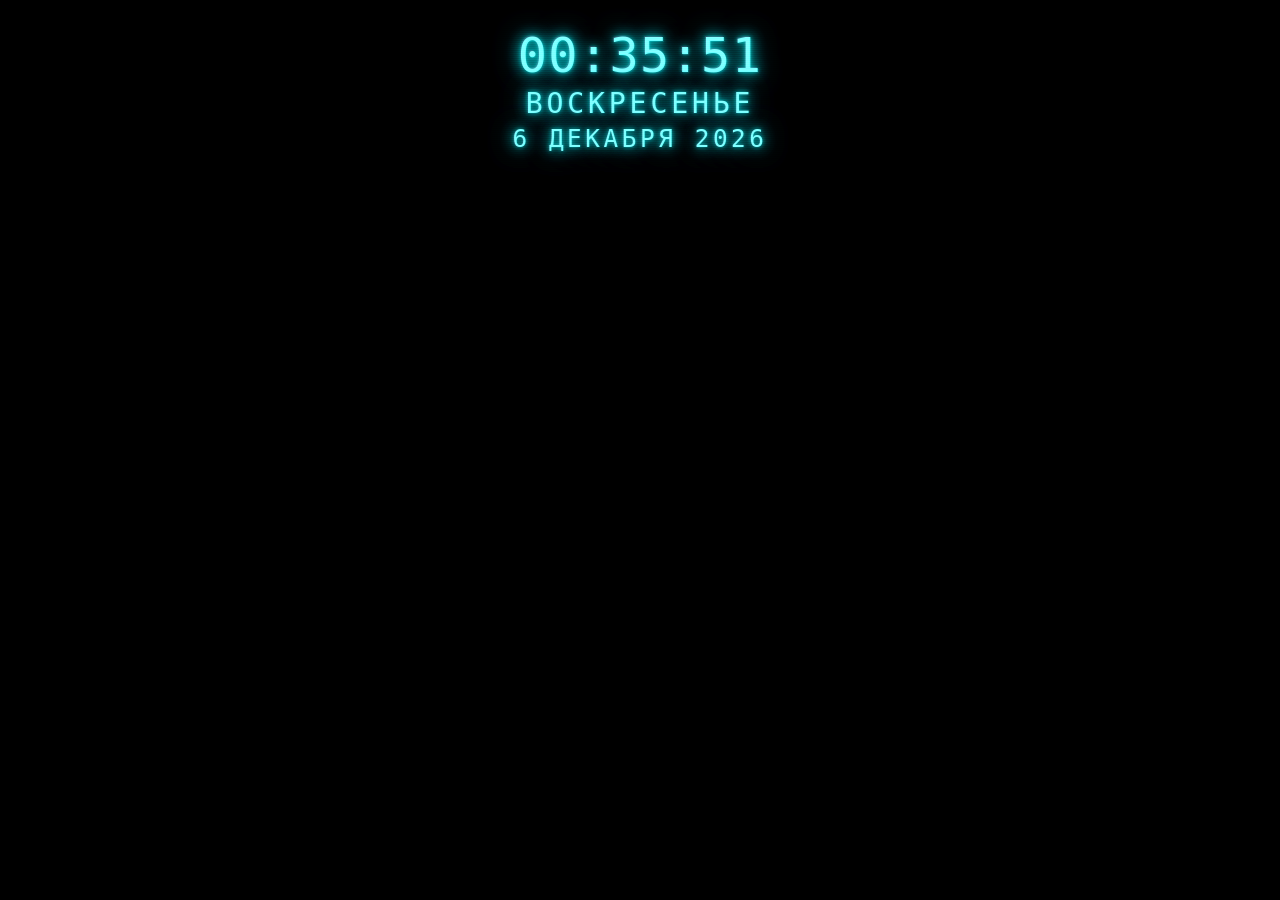
==== index.html @ b8df5d32 "Add files via upload" ====
<!DOCTYPE html>
<html lang="ru">
<head>
  <meta charset="UTF-8" />
  <title>Cyberpunk Night City Clock 24h (GitHub)</title>
  <style>
    * { margin: 0; padding: 0; box-sizing: border-box; }
    html, body { width: 100%; height: 100%; overflow: hidden; background: #000; font-family: "Share Tech Mono", monospace; }
    body { position: relative; }
    .bg-video { position: fixed; top: 0; left: 0; width: 100%; height: 100%; object-fit: cover; z-index: 0; }
    .hud { position: fixed; top: 3%; left: 50%; transform: translateX(-50%); text-align: center; z-index: 1; color: #70ffff;
           text-shadow: 0 0 4px rgba(0,255,255,0.6), 0 0 14px rgba(0,255,255,0.85), 0 0 25px rgba(0,210,255,0.6); }
    .time-line { display: flex; justify-content: center; align-items: baseline; gap: 0.05vw; font-size: 3.8vw; letter-spacing: 0.10vw; }
    .weekday { margin-top: 0.35vw; font-size: 2.2vw; letter-spacing: 0.3vw; }
    .date { margin-top: 0.25vw; font-size: 1.9vw; letter-spacing: 0.28vw; }
    .time-line::before, .time-line::after,
    .weekday::before, .weekday::after,
    .date::before, .date::after {
      content: attr(data-text); position: absolute; left: 0; right: 0; margin: 0 auto; text-align: inherit;
      color: #00ffff; opacity: 0.15; mix-blend-mode: screen; pointer-events: none; }
    .time-line::before { transform: translate(-0.08vw,-0.08vw); color: #ff66ff; }
    .time-line::after  { transform: translate( 0.08vw, 0.08vw); color: #00ffff; }
    .weekday::before   { transform: translate(-0.05vw, 0);      color: #ff66ff; }
    .weekday::after    { transform: translate( 0.05vw, 0);      color: #00ffff; }
    .date::before      { transform: translate(-0.05vw, 0);      color: #ff66ff; }
    .date::after       { transform: translate( 0.05vw, 0);      color: #00ffff; }
    .scanlines { position: fixed; inset: 0; z-index: 2; pointer-events: none;
                 background-image: linear-gradient(to bottom, rgba(0,0,0,0.35) 0px, rgba(0,0,0,0.0) 1px);
                 background-size: 100% 2px; mix-blend-mode: soft-light; }
  </style>
</head>
<body>
  <!-- Важно: видео должно лежать рядом с index.html в репозитории -->
  <video class="bg-video" autoplay muted loop playsinline>
    <source src="cyberpunk-night-city.1920x1080.mp4" type="video/mp4" />
  </video>

  <div class="hud">
    <div class="time-line" id="time-line" data-text="00:00:00">
      <span id="time-text">00:00:00</span>
    </div>
    <div class="weekday" id="weekday-text" data-text="ПОНЕДЕЛЬНИК">ПОНЕДЕЛЬНИК</div>
    <div class="date" id="date-text" data-text="26 АВГУСТА 2026">26 АВГУСТА 2026</div>
  </div>

  <div class="scanlines"></div>

  <script>
    const weekdayNames = [
      "ВОСКРЕСЕНЬЕ","ПОНЕДЕЛЬНИК","ВТОРНИК","СРЕДА","ЧЕТВЕРГ","ПЯТНИЦА","СУББОТА"
    ];
    const monthNamesRu = [
      "ЯНВАРЯ","ФЕВРАЛЯ","МАРТА","АПРЕЛЯ","МАЯ","ИЮНЯ","ИЮЛЯ","АВГУСТА","СЕНТЯБРЯ","ОКТЯБРЯ","НОЯБРЯ","ДЕКАБРЯ"
    ];
    function updateClock(){
      const now = new Date();
      const hours = now.getHours();
      const minutes = now.getMinutes();
      const seconds = now.getSeconds();
      const timeStr = `${hours.toString().padStart(2,"0")}:${minutes.toString().padStart(2,"0")}:${seconds.toString().padStart(2,"0")}`;
      const weekdayStr = weekdayNames[now.getDay()];
      const dateStr = `${now.getDate()} ${monthNamesRu[now.getMonth()]} ${now.getFullYear()}`;
      const timeLineEl = document.getElementById('time-line');
      const timeEl = document.getElementById('time-text');
      const weekdayEl = document.getElementById('weekday-text');
      const dateEl = document.getElementById('date-text');
      timeEl.textContent = timeStr;
      weekdayEl.textContent = weekdayStr;
      dateEl.textContent = dateStr;
      timeLineEl.setAttribute('data-text', timeStr);
      weekdayEl.setAttribute('data-text', weekdayStr);
      dateEl.setAttribute('data-text', dateStr);
    }
    updateClock();
    setInterval(updateClock, 1000);
  </script>
</body>
</html>
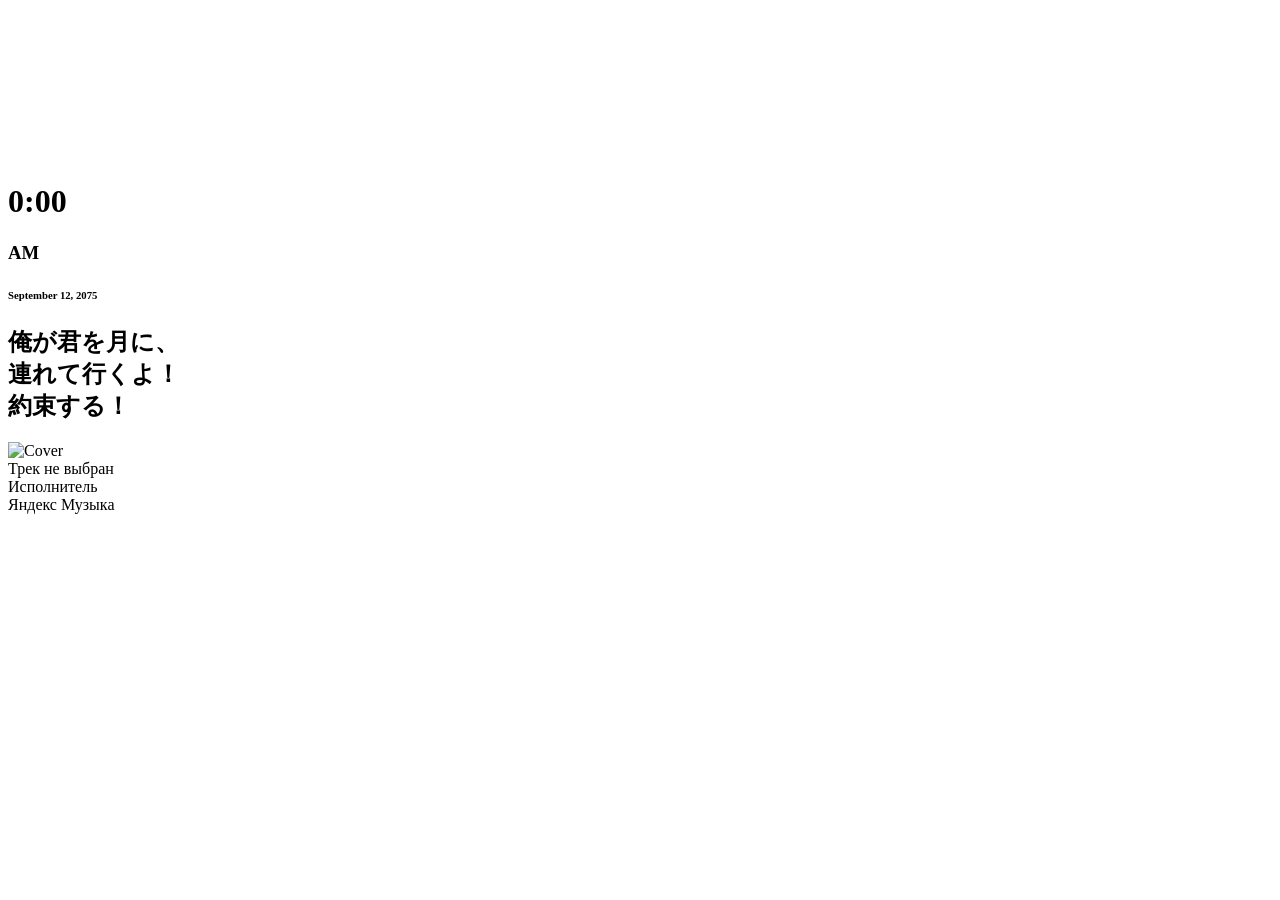
==== commit 909654fe: "Rename index_ym.html to index.html" ====
--- a/index.html
+++ b/index.html
@@ -1,78 +1,61 @@
 <!DOCTYPE html>
-<html lang="ru">
+<html lang="en">
+
 <head>
-  <meta charset="UTF-8" />
-  <title>Cyberpunk Night City Clock 24h (GitHub)</title>
-  <style>
-    * { margin: 0; padding: 0; box-sizing: border-box; }
-    html, body { width: 100%; height: 100%; overflow: hidden; background: #000; font-family: "Share Tech Mono", monospace; }
-    body { position: relative; }
-    .bg-video { position: fixed; top: 0; left: 0; width: 100%; height: 100%; object-fit: cover; z-index: 0; }
-    .hud { position: fixed; top: 3%; left: 50%; transform: translateX(-50%); text-align: center; z-index: 1; color: #70ffff;
-           text-shadow: 0 0 4px rgba(0,255,255,0.6), 0 0 14px rgba(0,255,255,0.85), 0 0 25px rgba(0,210,255,0.6); }
-    .time-line { display: flex; justify-content: center; align-items: baseline; gap: 0.05vw; font-size: 3.8vw; letter-spacing: 0.10vw; }
-    .weekday { margin-top: 0.35vw; font-size: 2.2vw; letter-spacing: 0.3vw; }
-    .date { margin-top: 0.25vw; font-size: 1.9vw; letter-spacing: 0.28vw; }
-    .time-line::before, .time-line::after,
-    .weekday::before, .weekday::after,
-    .date::before, .date::after {
-      content: attr(data-text); position: absolute; left: 0; right: 0; margin: 0 auto; text-align: inherit;
-      color: #00ffff; opacity: 0.15; mix-blend-mode: screen; pointer-events: none; }
-    .time-line::before { transform: translate(-0.08vw,-0.08vw); color: #ff66ff; }
-    .time-line::after  { transform: translate( 0.08vw, 0.08vw); color: #00ffff; }
-    .weekday::before   { transform: translate(-0.05vw, 0);      color: #ff66ff; }
-    .weekday::after    { transform: translate( 0.05vw, 0);      color: #00ffff; }
-    .date::before      { transform: translate(-0.05vw, 0);      color: #ff66ff; }
-    .date::after       { transform: translate( 0.05vw, 0);      color: #00ffff; }
-    .scanlines { position: fixed; inset: 0; z-index: 2; pointer-events: none;
-                 background-image: linear-gradient(to bottom, rgba(0,0,0,0.35) 0px, rgba(0,0,0,0.0) 1px);
-                 background-size: 100% 2px; mix-blend-mode: soft-light; }
-  </style>
+    <meta charset="utf-8">
+    <meta http-equiv="X-UA-Compatible" content="IE=edge">
+    <meta name="viewport" content="width=device-width, initial-scale=1, shrink-to-fit=no">
+    <meta name="description" content="">
+    <meta name="author" content="">
+    <title>Cyberpunk Edgerunners Moon</title>
+    <link href="assets/css/bootstrap.min.css" rel="stylesheet">
+    <link href="assets/css/stylesheet.css" rel="stylesheet">
 </head>
+
 <body>
-  <!-- Важно: видео должно лежать рядом с index.html в репозитории -->
-  <video class="bg-video" autoplay muted loop playsinline>
-    <source src="cyberpunk-night-city.1920x1080.mp4" type="video/mp4" />
-  </video>
+    <video autoplay muted loop id="bg-video">
+        <source src="assets/img/bg-video.mp4" type="video/mp4">
+        Your browser does not support HTML5 video.
+    </video>
+    <audio autoplay loop id="bg-audio">
+        <source src="assets/audio/bg-music.mp3" type="audio/mpeg">
+        Your browser does not support the audio element.
+    </audio>
 
-  <div class="hud">
-    <div class="time-line" id="time-line" data-text="00:00:00">
-      <span id="time-text">00:00:00</span>
+    <div class="content">
+        <div class="inner">
+            <div class="timeblock">
+                <div class="timeblock-inner">
+                    <h1 class="time">0:00</h1>
+                    <h3 class="meridiem">AM</h3>
+                </div>
+                <h6 class="date">September 12, 2075</h6>
+            </div>
+        </div>
+        <div class="inner-2">
+            <h2 class="caption">俺が君を月に、<br>連れて行くよ！<br>約束する！</h2>
+        </div>
+
+        <!-- Yandex Music-style now playing widget -->
+        <div class="ym-widget">
+            <div class="ym-cover">
+                <img id="ym-cover-img" src="assets/img/ym-cover-placeholder.jpg" alt="Cover" />
+            </div>
+            <div class="ym-meta">
+                <div class="ym-title" id="ym-title">Трек не выбран</div>
+                <div class="ym-artist" id="ym-artist">Исполнитель</div>
+                <div class="ym-progress">
+                    <div class="ym-progress-bar" id="ym-progress-bar"></div>
+                </div>
+            </div>
+            <div class="ym-logo">Яндекс Музыка</div>
+        </div>
+
     </div>
-    <div class="weekday" id="weekday-text" data-text="ПОНЕДЕЛЬНИК">ПОНЕДЕЛЬНИК</div>
-    <div class="date" id="date-text" data-text="26 АВГУСТА 2026">26 АВГУСТА 2026</div>
-  </div>
 
-  <div class="scanlines"></div>
+    <script src="assets/js/jquery-3.1.1.min.js"></script>
+    <script src="assets/js/bootstrap.min.js"></script>
+    <script src="assets/js/app.js"></script>
+</body>
 
-  <script>
-    const weekdayNames = [
-      "ВОСКРЕСЕНЬЕ","ПОНЕДЕЛЬНИК","ВТОРНИК","СРЕДА","ЧЕТВЕРГ","ПЯТНИЦА","СУББОТА"
-    ];
-    const monthNamesRu = [
-      "ЯНВАРЯ","ФЕВРАЛЯ","МАРТА","АПРЕЛЯ","МАЯ","ИЮНЯ","ИЮЛЯ","АВГУСТА","СЕНТЯБРЯ","ОКТЯБРЯ","НОЯБРЯ","ДЕКАБРЯ"
-    ];
-    function updateClock(){
-      const now = new Date();
-      const hours = now.getHours();
-      const minutes = now.getMinutes();
-      const seconds = now.getSeconds();
-      const timeStr = `${hours.toString().padStart(2,"0")}:${minutes.toString().padStart(2,"0")}:${seconds.toString().padStart(2,"0")}`;
-      const weekdayStr = weekdayNames[now.getDay()];
-      const dateStr = `${now.getDate()} ${monthNamesRu[now.getMonth()]} ${now.getFullYear()}`;
-      const timeLineEl = document.getElementById('time-line');
-      const timeEl = document.getElementById('time-text');
-      const weekdayEl = document.getElementById('weekday-text');
-      const dateEl = document.getElementById('date-text');
-      timeEl.textContent = timeStr;
-      weekdayEl.textContent = weekdayStr;
-      dateEl.textContent = dateStr;
-      timeLineEl.setAttribute('data-text', timeStr);
-      weekdayEl.setAttribute('data-text', weekdayStr);
-      dateEl.setAttribute('data-text', dateStr);
-    }
-    updateClock();
-    setInterval(updateClock, 1000);
-  </script>
-</body>
 </html>
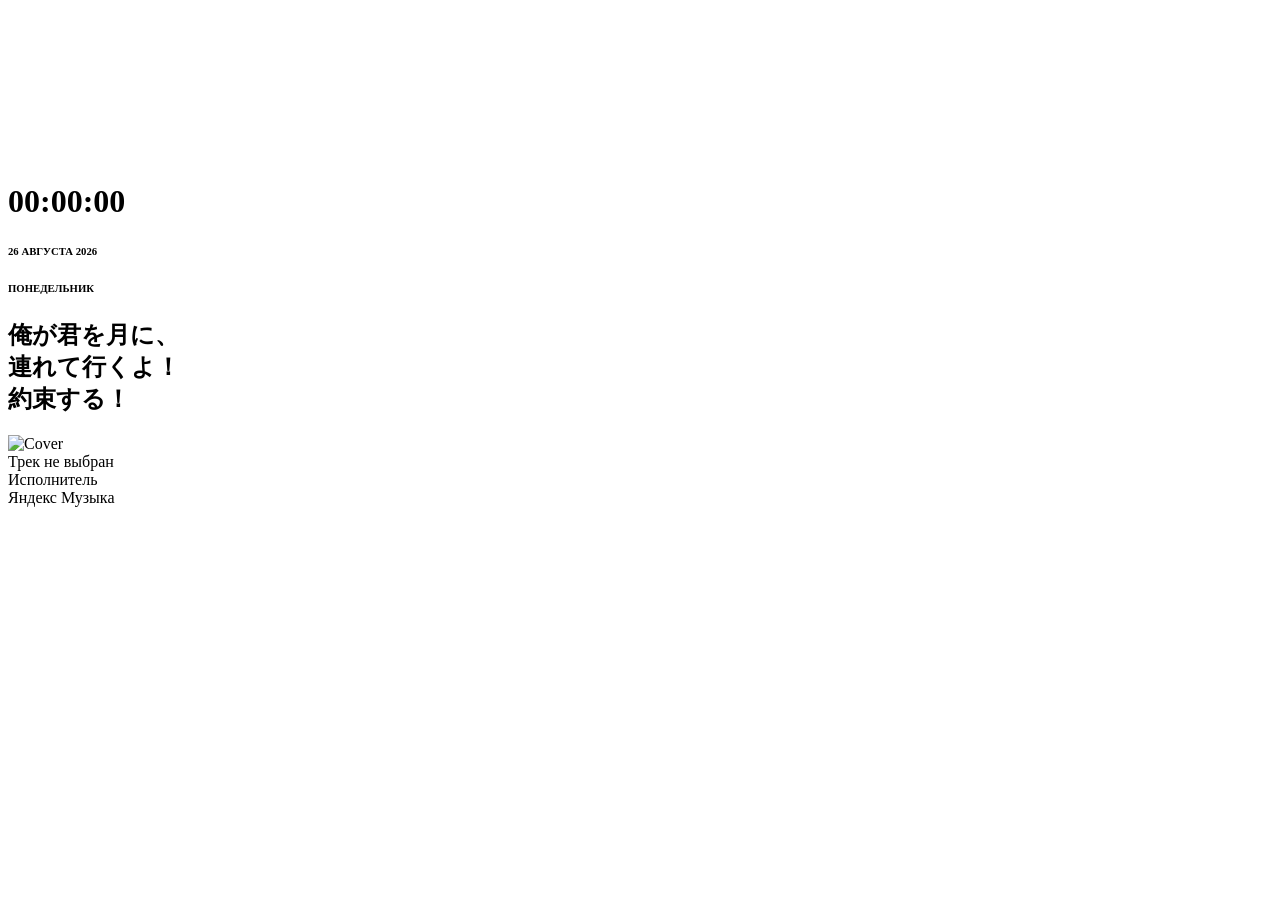
==== commit e15d5797: "Add files via upload" ====
--- a/index.html
+++ b/index.html
@@ -1,61 +1,58 @@
 <!DOCTYPE html>
-<html lang="en">
+<html lang="ru">
+<head>
+  <meta charset="utf-8">
+  <meta http-equiv="X-UA-Compatible" content="IE=edge">
+  <meta name="viewport" content="width=device-width, initial-scale=1, shrink-to-fit=no">
+  <title>Cyberpunk Night City Clock + Music</title>
+  <link href="assets/css/bootstrap.min.css" rel="stylesheet">
+  <link href="assets/css/stylesheet.css" rel="stylesheet">
+</head>
+<body>
+  <!-- Видеофон: файл должен лежать в корне репо рядом с index.html -->
+  <video autoplay muted loop id="bg-video">
+    <source src="cyberpunk-night-city.1920x1080.mp4" type="video/mp4">
+    Your browser does not support HTML5 video.
+  </video>
 
-<head>
-    <meta charset="utf-8">
-    <meta http-equiv="X-UA-Compatible" content="IE=edge">
-    <meta name="viewport" content="width=device-width, initial-scale=1, shrink-to-fit=no">
-    <meta name="description" content="">
-    <meta name="author" content="">
-    <title>Cyberpunk Edgerunners Moon</title>
-    <link href="assets/css/bootstrap.min.css" rel="stylesheet">
-    <link href="assets/css/stylesheet.css" rel="stylesheet">
-</head>
+  <!-- Фоновая музыка (необязательно, можно отключить в Lively) -->
+  <audio autoplay loop id="bg-audio">
+    <source src="assets/audio/bg-music.mp3" type="audio/mpeg">
+    Your browser does not support the audio element.
+  </audio>
 
-<body>
-    <video autoplay muted loop id="bg-video">
-        <source src="assets/img/bg-video.mp4" type="video/mp4">
-        Your browser does not support HTML5 video.
-    </video>
-    <audio autoplay loop id="bg-audio">
-        <source src="assets/audio/bg-music.mp3" type="audio/mpeg">
-        Your browser does not support the audio element.
-    </audio>
-
-    <div class="content">
-        <div class="inner">
-            <div class="timeblock">
-                <div class="timeblock-inner">
-                    <h1 class="time">0:00</h1>
-                    <h3 class="meridiem">AM</h3>
-                </div>
-                <h6 class="date">September 12, 2075</h6>
-            </div>
+  <div class="content">
+    <div class="inner">
+      <div class="timeblock">
+        <div class="timeblock-inner">
+          <h1 class="time" id="time-text">00:00:00</h1>
         </div>
-        <div class="inner-2">
-            <h2 class="caption">俺が君を月に、<br>連れて行くよ！<br>約束する！</h2>
-        </div>
-
-        <!-- Yandex Music-style now playing widget -->
-        <div class="ym-widget">
-            <div class="ym-cover">
-                <img id="ym-cover-img" src="assets/img/ym-cover-placeholder.jpg" alt="Cover" />
-            </div>
-            <div class="ym-meta">
-                <div class="ym-title" id="ym-title">Трек не выбран</div>
-                <div class="ym-artist" id="ym-artist">Исполнитель</div>
-                <div class="ym-progress">
-                    <div class="ym-progress-bar" id="ym-progress-bar"></div>
-                </div>
-            </div>
-            <div class="ym-logo">Яндекс Музыка</div>
-        </div>
-
+        <h6 class="date" id="date-text">26 АВГУСТА 2026</h6>
+        <h6 class="date" id="weekday-text">ПОНЕДЕЛЬНИК</h6>
+      </div>
+    </div>
+    <div class="inner-2">
+      <h2 class="caption">俺が君を月に、<br>連れて行くよ！<br>約束する！</h2>
     </div>
 
-    <script src="assets/js/jquery-3.1.1.min.js"></script>
-    <script src="assets/js/bootstrap.min.js"></script>
-    <script src="assets/js/app.js"></script>
+    <!-- Виджет Яндекс Музыки -->
+    <div class="ym-widget">
+      <div class="ym-cover">
+        <img id="ym-cover-img" src="assets/img/ym-cover-placeholder.jpg" alt="Cover" />
+      </div>
+      <div class="ym-meta">
+        <div class="ym-title" id="ym-title">Трек не выбран</div>
+        <div class="ym-artist" id="ym-artist">Исполнитель</div>
+        <div class="ym-progress">
+          <div class="ym-progress-bar" id="ym-progress-bar"></div>
+        </div>
+      </div>
+      <div class="ym-logo">Яндекс Музыка</div>
+    </div>
+  </div>
+
+  <script src="assets/js/jquery-3.1.1.min.js"></script>
+  <script src="assets/js/bootstrap.min.js"></script>
+  <script src="assets/js/app.js"></script>
 </body>
-
 </html>
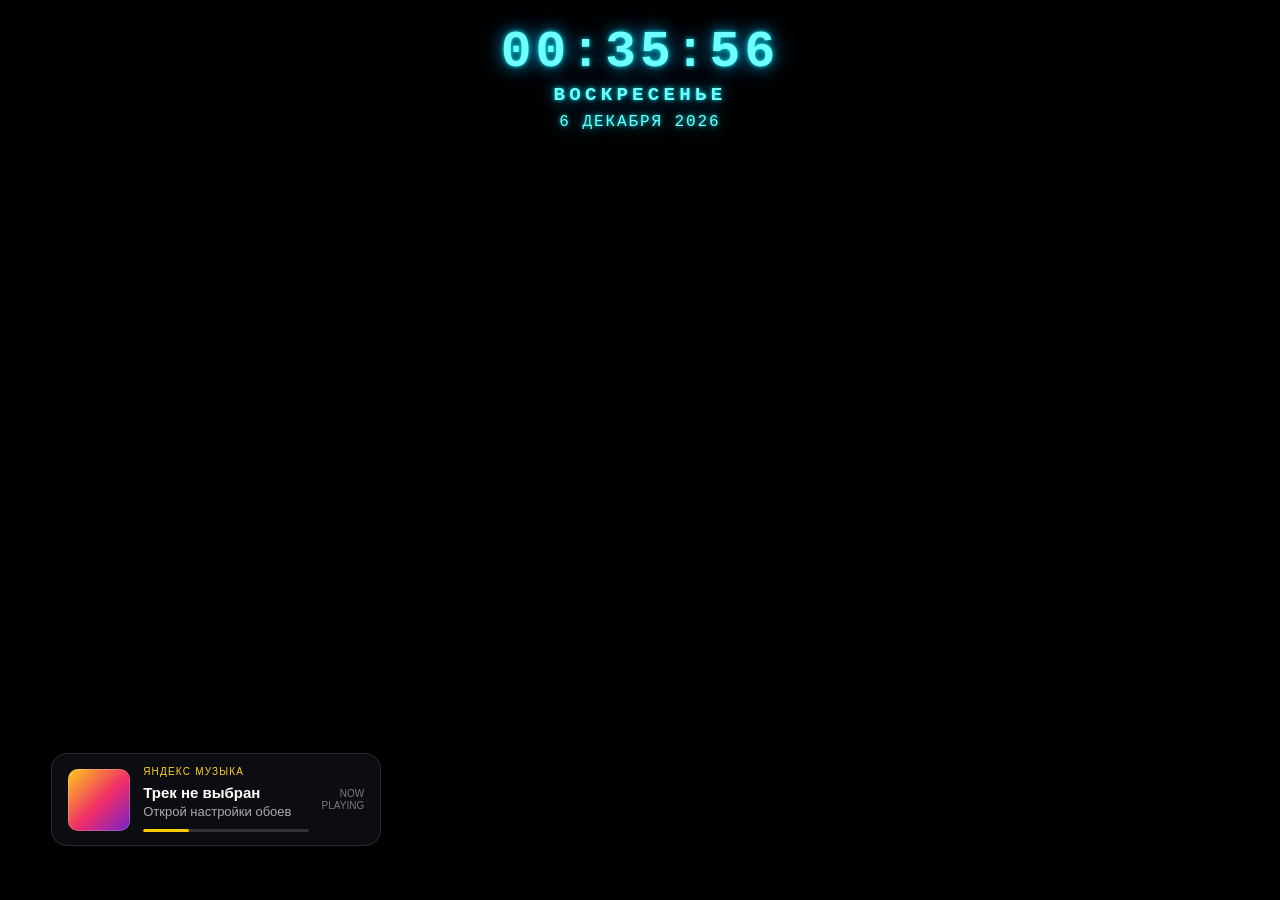
==== commit c21c5936: "Add files via upload" ====
--- a/index.html
+++ b/index.html
@@ -1,58 +1,60 @@
 <!DOCTYPE html>
 <html lang="ru">
 <head>
-  <meta charset="utf-8">
-  <meta http-equiv="X-UA-Compatible" content="IE=edge">
-  <meta name="viewport" content="width=device-width, initial-scale=1, shrink-to-fit=no">
-  <title>Cyberpunk Night City Clock + Music</title>
-  <link href="assets/css/bootstrap.min.css" rel="stylesheet">
-  <link href="assets/css/stylesheet.css" rel="stylesheet">
+<meta charset="UTF-8">
+<meta name="viewport" content="width=device-width, initial-scale=1.0">
+<title>Cyberpunk Night City</title>
+<style>
+  *{box-sizing:border-box;margin:0;padding:0}
+  html,body{width:100%;height:100%;overflow:hidden;background:#000;font-family:"Segoe UI",Arial,sans-serif}
+  #bg-video{position:fixed;inset:0;width:100%;height:100%;object-fit:cover;background:#000}
+  .vignette{position:fixed;inset:0;pointer-events:none;background:radial-gradient(ellipse at center,transparent 38%,rgba(0,0,0,.38) 100%)}
+  .scanlines{position:fixed;inset:0;pointer-events:none;opacity:.18;background:repeating-linear-gradient(0deg,rgba(255,255,255,.025) 0 1px,transparent 1px 3px)}
+  .hud{position:fixed;top:3%;left:50%;transform:translateX(-50%);width:max-content;text-align:center;color:#6fffff;text-shadow:0 0 4px rgba(0,255,255,.85),0 0 16px rgba(0,210,255,.75),0 0 32px rgba(0,130,255,.4)}
+  .time{font-family:Consolas,"Courier New",monospace;font-weight:700;font-size:clamp(38px,4vw,86px);line-height:1;letter-spacing:.08em}
+  .weekday{margin-top:8px;font:600 clamp(16px,1.5vw,30px)/1 Consolas,"Courier New",monospace;letter-spacing:.22em}
+  .date{margin-top:9px;font:500 clamp(14px,1.25vw,25px)/1 Consolas,"Courier New",monospace;letter-spacing:.12em}
+  .ym-widget{position:fixed;left:4%;bottom:6%;display:flex;align-items:center;gap:13px;min-width:330px;max-width:min(480px,70vw);padding:13px 16px;border:1px solid rgba(255,255,255,.12);border-radius:16px;background:rgba(15,16,20,.82);box-shadow:0 18px 55px rgba(0,0,0,.55);backdrop-filter:blur(14px);color:#fff}
+  .ym-cover{width:62px;height:62px;flex:0 0 62px;border-radius:10px;background:linear-gradient(135deg,#ffca18,#f02d68 54%,#7424cc);box-shadow:inset 0 0 0 1px rgba(255,255,255,.18)}
+  .ym-main{min-width:0;flex:1}.ym-label{font-size:10px;line-height:1;text-transform:uppercase;letter-spacing:.12em;color:#ffcf23;margin-bottom:7px}.ym-title,.ym-artist{overflow:hidden;text-overflow:ellipsis;white-space:nowrap}.ym-title{font-weight:700;font-size:15px}.ym-artist{margin-top:3px;color:rgba(255,255,255,.65);font-size:13px}.ym-progress{height:3px;margin-top:10px;border-radius:99px;background:rgba(255,255,255,.16);overflow:hidden}.ym-progress>i{display:block;width:28%;height:100%;border-radius:99px;background:#ffcc00}.ym-note{font-size:10px;line-height:1.2;color:rgba(255,255,255,.45);text-align:right}
+  @media(max-width:700px){.ym-widget{left:50%;transform:translateX(-50%);bottom:4%;min-width:280px}.hud{top:2%}}
+</style>
 </head>
 <body>
-  <!-- Видеофон: файл должен лежать в корне репо рядом с index.html -->
-  <video autoplay muted loop id="bg-video">
+  <!-- Видео должно лежать в одной папке с index.html -->
+  <video id="bg-video" autoplay muted loop playsinline>
     <source src="cyberpunk-night-city.1920x1080.mp4" type="video/mp4">
-    Your browser does not support HTML5 video.
   </video>
+  <div class="vignette"></div><div class="scanlines"></div>
 
-  <!-- Фоновая музыка (необязательно, можно отключить в Lively) -->
-  <audio autoplay loop id="bg-audio">
-    <source src="assets/audio/bg-music.mp3" type="audio/mpeg">
-    Your browser does not support the audio element.
-  </audio>
+  <section class="hud" aria-label="Текущие дата и время">
+    <div class="time" id="time">00:00:00</div>
+    <div class="weekday" id="weekday">ПОНЕДЕЛЬНИК</div>
+    <div class="date" id="date">26 АВГУСТА 2026</div>
+  </section>
 
-  <div class="content">
-    <div class="inner">
-      <div class="timeblock">
-        <div class="timeblock-inner">
-          <h1 class="time" id="time-text">00:00:00</h1>
-        </div>
-        <h6 class="date" id="date-text">26 АВГУСТА 2026</h6>
-        <h6 class="date" id="weekday-text">ПОНЕДЕЛЬНИК</h6>
-      </div>
+  <!-- Визуальный виджет. HTML-обои не могут сами прочитать трек из отдельного приложения Яндекс Музыки. -->
+  <section class="ym-widget" aria-label="Яндекс Музыка">
+    <div class="ym-cover" aria-hidden="true"></div>
+    <div class="ym-main">
+      <div class="ym-label">Яндекс Музыка</div>
+      <div class="ym-title" id="track-title">Трек не выбран</div>
+      <div class="ym-artist" id="track-artist">Открой настройки обоев</div>
+      <div class="ym-progress"><i id="track-progress"></i></div>
     </div>
-    <div class="inner-2">
-      <h2 class="caption">俺が君を月に、<br>連れて行くよ！<br>約束する！</h2>
-    </div>
+    <div class="ym-note">NOW<br>PLAYING</div>
+  </section>
 
-    <!-- Виджет Яндекс Музыки -->
-    <div class="ym-widget">
-      <div class="ym-cover">
-        <img id="ym-cover-img" src="assets/img/ym-cover-placeholder.jpg" alt="Cover" />
-      </div>
-      <div class="ym-meta">
-        <div class="ym-title" id="ym-title">Трек не выбран</div>
-        <div class="ym-artist" id="ym-artist">Исполнитель</div>
-        <div class="ym-progress">
-          <div class="ym-progress-bar" id="ym-progress-bar"></div>
-        </div>
-      </div>
-      <div class="ym-logo">Яндекс Музыка</div>
-    </div>
-  </div>
-
-  <script src="assets/js/jquery-3.1.1.min.js"></script>
-  <script src="assets/js/bootstrap.min.js"></script>
-  <script src="assets/js/app.js"></script>
+<script>
+  const weekdays=["ВОСКРЕСЕНЬЕ","ПОНЕДЕЛЬНИК","ВТОРНИК","СРЕДА","ЧЕТВЕРГ","ПЯТНИЦА","СУББОТА"];
+  const months=["ЯНВАРЯ","ФЕВРАЛЯ","МАРТА","АПРЕЛЯ","МАЯ","ИЮНЯ","ИЮЛЯ","АВГУСТА","СЕНТЯБРЯ","ОКТЯБРЯ","НОЯБРЯ","ДЕКАБРЯ"];
+  function updateClock(){
+    const n=new Date();
+    document.getElementById('time').textContent=`${String(n.getHours()).padStart(2,'0')}:${String(n.getMinutes()).padStart(2,'0')}:${String(n.getSeconds()).padStart(2,'0')}`;
+    document.getElementById('weekday').textContent=weekdays[n.getDay()];
+    document.getElementById('date').textContent=`${n.getDate()} ${months[n.getMonth()]} ${n.getFullYear()}`;
+  }
+  updateClock();setInterval(updateClock,1000);
+</script>
 </body>
-</html>
+</html>
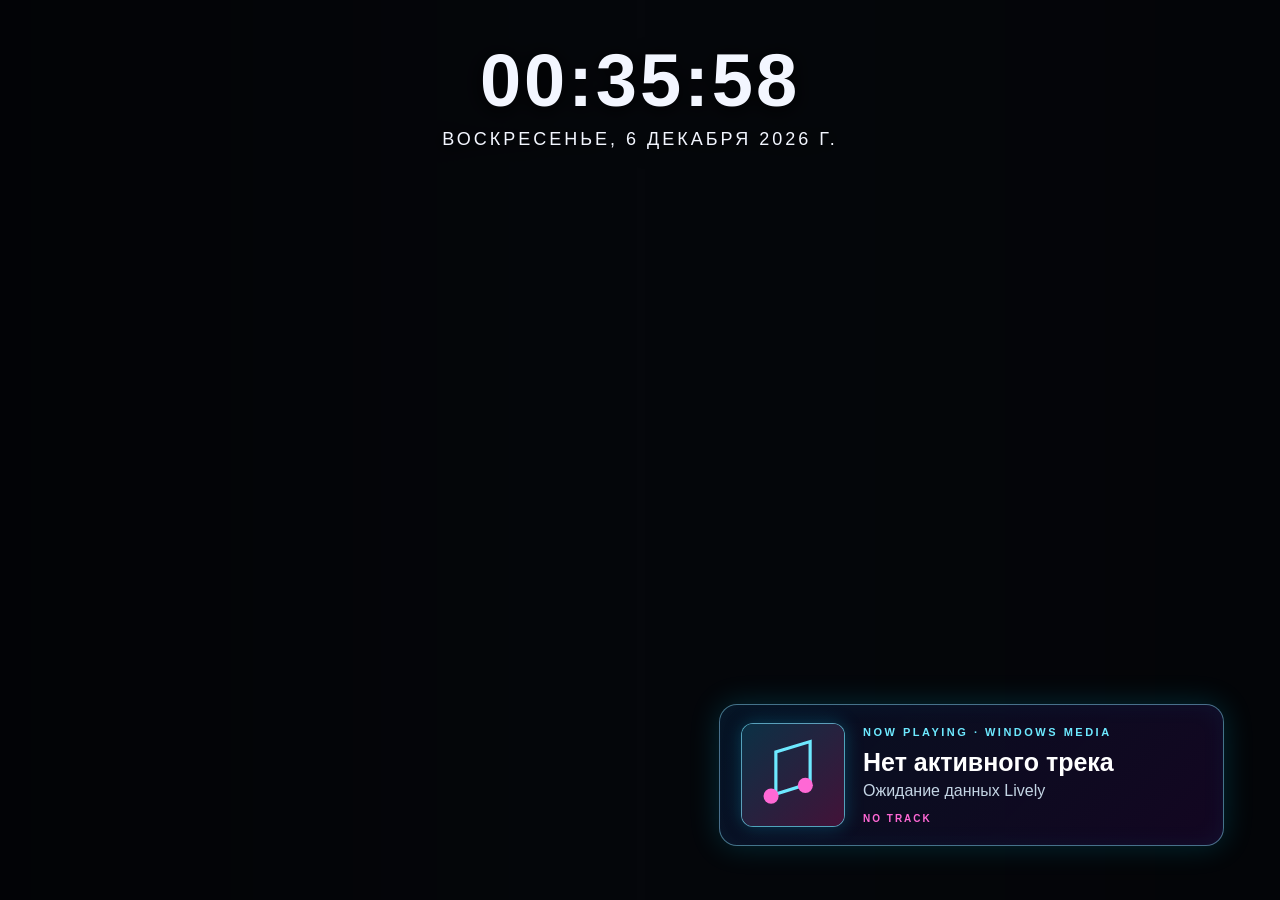
==== commit db9cdf73: "Add files via upload" ====
--- a/index.html
+++ b/index.html
@@ -1,60 +1,24 @@
-<!DOCTYPE html>
+<!doctype html>
 <html lang="ru">
 <head>
-<meta charset="UTF-8">
-<meta name="viewport" content="width=device-width, initial-scale=1.0">
-<title>Cyberpunk Night City</title>
+<meta charset="utf-8">
+<meta name="viewport" content="width=device-width,initial-scale=1">
+<title>Cyberpunk Now Playing</title>
 <style>
-  *{box-sizing:border-box;margin:0;padding:0}
-  html,body{width:100%;height:100%;overflow:hidden;background:#000;font-family:"Segoe UI",Arial,sans-serif}
-  #bg-video{position:fixed;inset:0;width:100%;height:100%;object-fit:cover;background:#000}
-  .vignette{position:fixed;inset:0;pointer-events:none;background:radial-gradient(ellipse at center,transparent 38%,rgba(0,0,0,.38) 100%)}
-  .scanlines{position:fixed;inset:0;pointer-events:none;opacity:.18;background:repeating-linear-gradient(0deg,rgba(255,255,255,.025) 0 1px,transparent 1px 3px)}
-  .hud{position:fixed;top:3%;left:50%;transform:translateX(-50%);width:max-content;text-align:center;color:#6fffff;text-shadow:0 0 4px rgba(0,255,255,.85),0 0 16px rgba(0,210,255,.75),0 0 32px rgba(0,130,255,.4)}
-  .time{font-family:Consolas,"Courier New",monospace;font-weight:700;font-size:clamp(38px,4vw,86px);line-height:1;letter-spacing:.08em}
-  .weekday{margin-top:8px;font:600 clamp(16px,1.5vw,30px)/1 Consolas,"Courier New",monospace;letter-spacing:.22em}
-  .date{margin-top:9px;font:500 clamp(14px,1.25vw,25px)/1 Consolas,"Courier New",monospace;letter-spacing:.12em}
-  .ym-widget{position:fixed;left:4%;bottom:6%;display:flex;align-items:center;gap:13px;min-width:330px;max-width:min(480px,70vw);padding:13px 16px;border:1px solid rgba(255,255,255,.12);border-radius:16px;background:rgba(15,16,20,.82);box-shadow:0 18px 55px rgba(0,0,0,.55);backdrop-filter:blur(14px);color:#fff}
-  .ym-cover{width:62px;height:62px;flex:0 0 62px;border-radius:10px;background:linear-gradient(135deg,#ffca18,#f02d68 54%,#7424cc);box-shadow:inset 0 0 0 1px rgba(255,255,255,.18)}
-  .ym-main{min-width:0;flex:1}.ym-label{font-size:10px;line-height:1;text-transform:uppercase;letter-spacing:.12em;color:#ffcf23;margin-bottom:7px}.ym-title,.ym-artist{overflow:hidden;text-overflow:ellipsis;white-space:nowrap}.ym-title{font-weight:700;font-size:15px}.ym-artist{margin-top:3px;color:rgba(255,255,255,.65);font-size:13px}.ym-progress{height:3px;margin-top:10px;border-radius:99px;background:rgba(255,255,255,.16);overflow:hidden}.ym-progress>i{display:block;width:28%;height:100%;border-radius:99px;background:#ffcc00}.ym-note{font-size:10px;line-height:1.2;color:rgba(255,255,255,.45);text-align:right}
-  @media(max-width:700px){.ym-widget{left:50%;transform:translateX(-50%);bottom:4%;min-width:280px}.hud{top:2%}}
+*{box-sizing:border-box}html,body{width:100%;height:100%;margin:0;overflow:hidden;background:#05070b;color:#fff;font-family:"Segoe UI",Arial,sans-serif}#bg{position:fixed;inset:0;width:100%;height:100%;object-fit:cover;z-index:0}#shade{position:fixed;inset:0;background:linear-gradient(90deg,rgba(0,0,0,.45),transparent 50%,rgba(0,0,0,.25));z-index:1}#clock{position:fixed;z-index:2;top:44px;left:50%;transform:translateX(-50%);width:max-content;text-align:center;text-shadow:0 3px 18px #000;color:#f3f6ff}.time{font-size:74px;font-weight:700;letter-spacing:3px;line-height:1}.date{margin-top:11px;font-size:18px;font-weight:500;letter-spacing:3px;text-transform:uppercase}.player{position:fixed;z-index:2;right:56px;bottom:54px;width:505px;min-height:142px;padding:18px 21px;display:flex;gap:18px;align-items:center;border:1px solid rgba(135,226,255,.48);border-radius:18px;background:linear-gradient(135deg,rgba(7,19,36,.87),rgba(25,6,42,.76));box-shadow:0 0 30px rgba(0,214,255,.18),inset 0 0 24px rgba(0,215,255,.06);backdrop-filter:blur(10px)}.cover{width:104px;height:104px;flex:0 0 104px;overflow:hidden;border:1px solid rgba(109,233,255,.65);border-radius:12px;background:linear-gradient(145deg,#11273d,#401339);box-shadow:0 0 18px rgba(0,215,255,.25)}.cover img{display:block;width:100%;height:100%;object-fit:cover}.meta{min-width:0;flex:1}.label{color:#6de9ff;font-size:11px;font-weight:700;letter-spacing:2.5px}.title{margin-top:10px;font-size:25px;font-weight:700;white-space:nowrap;overflow:hidden;text-overflow:ellipsis}.artist{margin-top:5px;color:#c4d5e4;font-size:16px;white-space:nowrap;overflow:hidden;text-overflow:ellipsis}.status{margin-top:13px;color:#ff68d5;font-size:10px;font-weight:700;letter-spacing:2px}
 </style>
 </head>
 <body>
-  <!-- Видео должно лежать в одной папке с index.html -->
-  <video id="bg-video" autoplay muted loop playsinline>
-    <source src="cyberpunk-night-city.1920x1080.mp4" type="video/mp4">
-  </video>
-  <div class="vignette"></div><div class="scanlines"></div>
-
-  <section class="hud" aria-label="Текущие дата и время">
-    <div class="time" id="time">00:00:00</div>
-    <div class="weekday" id="weekday">ПОНЕДЕЛЬНИК</div>
-    <div class="date" id="date">26 АВГУСТА 2026</div>
-  </section>
-
-  <!-- Визуальный виджет. HTML-обои не могут сами прочитать трек из отдельного приложения Яндекс Музыки. -->
-  <section class="ym-widget" aria-label="Яндекс Музыка">
-    <div class="ym-cover" aria-hidden="true"></div>
-    <div class="ym-main">
-      <div class="ym-label">Яндекс Музыка</div>
-      <div class="ym-title" id="track-title">Трек не выбран</div>
-      <div class="ym-artist" id="track-artist">Открой настройки обоев</div>
-      <div class="ym-progress"><i id="track-progress"></i></div>
-    </div>
-    <div class="ym-note">NOW<br>PLAYING</div>
-  </section>
-
+<video id="bg" autoplay muted loop playsinline><source src="cyberpunk-night-city.1920x1080.mp4" type="video/mp4"></video><div id="shade"></div>
+<div id="clock"><div id="time" class="time">00:00:00</div><div id="date" class="date">Загрузка даты</div></div>
+<section class="player"><div class="cover"><img id="cover" alt="Обложка альбома"></div><div class="meta"><div class="label">NOW PLAYING · WINDOWS MEDIA</div><div id="track-title" class="title">Нет активного трека</div><div id="track-artist" class="artist">Ожидание данных Lively</div><div id="track-status" class="status">NO TRACK</div></div></section>
 <script>
-  const weekdays=["ВОСКРЕСЕНЬЕ","ПОНЕДЕЛЬНИК","ВТОРНИК","СРЕДА","ЧЕТВЕРГ","ПЯТНИЦА","СУББОТА"];
-  const months=["ЯНВАРЯ","ФЕВРАЛЯ","МАРТА","АПРЕЛЯ","МАЯ","ИЮНЯ","ИЮЛЯ","АВГУСТА","СЕНТЯБРЯ","ОКТЯБРЯ","НОЯБРЯ","ДЕКАБРЯ"];
-  function updateClock(){
-    const n=new Date();
-    document.getElementById('time').textContent=`${String(n.getHours()).padStart(2,'0')}:${String(n.getMinutes()).padStart(2,'0')}:${String(n.getSeconds()).padStart(2,'0')}`;
-    document.getElementById('weekday').textContent=weekdays[n.getDay()];
-    document.getElementById('date').textContent=`${n.getDate()} ${months[n.getMonth()]} ${n.getFullYear()}`;
-  }
-  updateClock();setInterval(updateClock,1000);
+const timeEl=document.getElementById('time'),dateEl=document.getElementById('date'),titleEl=document.getElementById('track-title'),artistEl=document.getElementById('track-artist'),statusEl=document.getElementById('track-status'),coverEl=document.getElementById('cover');
+const placeholder=`data:image/svg+xml;charset=UTF-8,${encodeURIComponent('<svg xmlns="http://www.w3.org/2000/svg" width="256" height="256"><defs><linearGradient id="g" x1="0" y1="0" x2="1" y2="1"><stop stop-color="#0b3145"/><stop offset="1" stop-color="#421238"/></linearGradient></defs><rect width="100%" height="100%" fill="url(#g)"/><path d="M85 70v106l86-27V44z" fill="none" stroke="#6de9ff" stroke-width="8"/><circle cx="73" cy="181" r="19" fill="#ff68d5"/><circle cx="159" cy="154" r="19" fill="#ff68d5"/></svg>')}`;coverEl.src=placeholder;
+function updateClock(){const n=new Date();timeEl.textContent=n.toLocaleTimeString('ru-RU',{hour12:false});dateEl.textContent=n.toLocaleDateString('ru-RU',{weekday:'long',day:'numeric',month:'long',year:'numeric'}).toUpperCase()}updateClock();setInterval(updateClock,1000);
+function thumbnailSrc(value){if(!value)return null;if(typeof value==='string')return value.replace(/^data:image\/[^;]+;base64,\s*/i,'');if(value instanceof Uint8Array){let s='';for(let i=0;i<value.length;i++)s+=String.fromCharCode(value[i]);return btoa(s)}return null}
+function setAlbumCover(thumbnail){const encoded=thumbnailSrc(thumbnail);if(!encoded){coverEl.src=placeholder;return}coverEl.onerror=()=>{coverEl.onerror=null;coverEl.src=placeholder};coverEl.src='data:image/png;base64,'+encoded}
+function livelyCurrentTrack(data){try{const obj=typeof data==='string'?JSON.parse(data):data;if(!obj){titleEl.textContent='Нет активного трека';artistEl.textContent='Запусти музыку и переключи трек';statusEl.textContent='NO TRACK';coverEl.src=placeholder;return}titleEl.textContent=obj.Title||'Без названия';artistEl.textContent=obj.Artist||'Неизвестный исполнитель';statusEl.textContent=obj.IsPlaying===false?'PAUSED':'NOW PLAYING';setAlbumCover(obj.Thumbnail)}catch(e){titleEl.textContent='Нет активного трека';artistEl.textContent='Запусти музыку';statusEl.textContent='NO TRACK';coverEl.src=placeholder}}
 </script>
 </body>
 </html>
